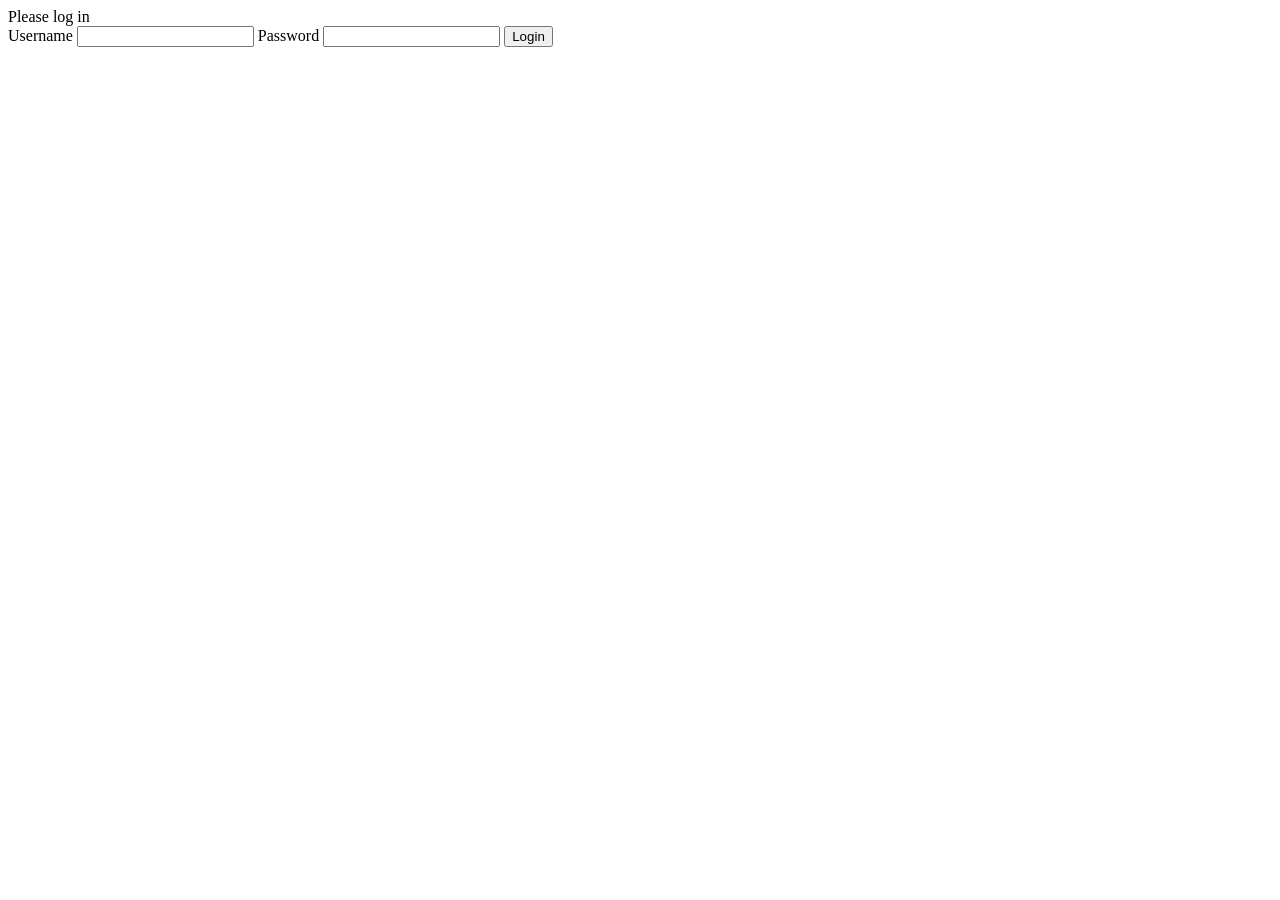
==== wwwroot/admin/index.html @ 3d516cee "Initial Commit" ====
﻿<!DOCTYPE html>
<html>
<head>
    <meta charset="utf-8" />
    <title></title>
</head>
<body>
    <form method="post" action="login">
        Please log in
        <br>

        <label>Username</label>
        <input type="text" name="username">

        <label>Password</label>
        <input type="password" name="password">

        <input type="submit" value="Login">
    </form>
</body>
</html>
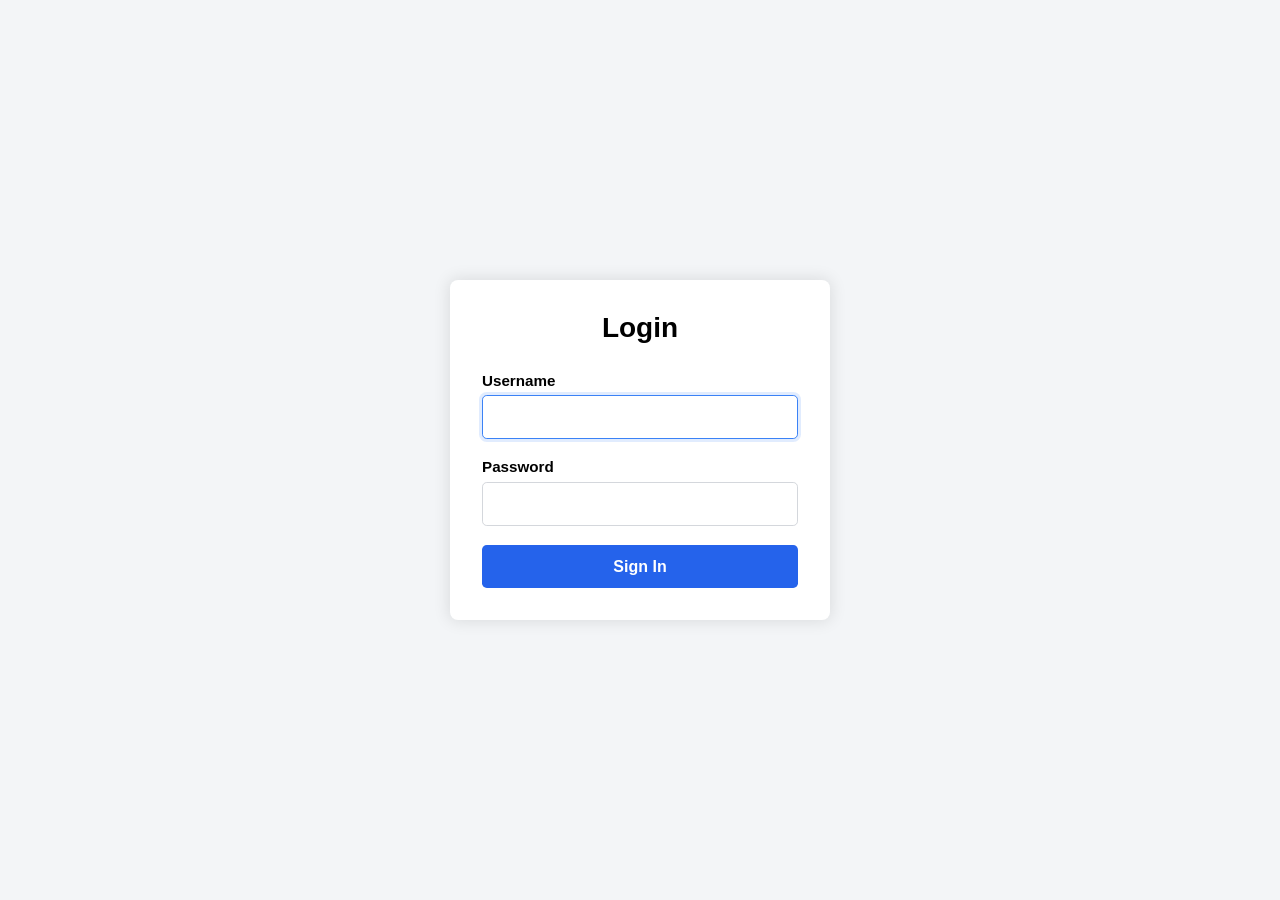
==== commit 29074a08: "Dashboard styling" ====
--- a/wwwroot/admin/index.html
+++ b/wwwroot/admin/index.html
@@ -2,20 +2,36 @@
 <html>
 <head>
     <meta charset="utf-8" />
-    <title></title>
+    <title>LinkyShrinky - Login</title>
+    <link href="style.css" rel="stylesheet" />
 </head>
 <body>
-    <form method="post" action="login">
-        Please log in
-        <br>
+    <div class="login-card">
+        <form method="post" action="login">
+            <h1>Login</h1>
 
-        <label>Username</label>
-        <input type="text" name="username">
+            <div class="error" id="error" style="display: none">
+                Incorrect username or password
+            </div>
 
-        <label>Password</label>
-        <input type="password" name="password">
+            <label for="username">Username</label>
+            <input id="username" type="text" name="username" autocomplete="username" autofocus required>
 
-        <input type="submit" value="Login">
-    </form>
+            <label for="password">Password</label>
+            <input id="password" type="password" name="password" autocomplete="password" required>
+
+            <input type="submit" value="Sign In">
+        </form>
+    </div>
+
+    <script>
+        window.onload = function () {
+            const params = new URLSearchParams(window.location.search);
+
+            if (params.get("error") == 1) {
+                document.getElementById("error").style.display = "block";
+            }
+        }
+    </script>
 </body>
 </html>
--- a/wwwroot/admin/style.css
+++ b/wwwroot/admin/style.css
@@ -0,0 +1,86 @@
+﻿* {
+    box-sizing: border-box;
+}
+
+body {
+    margin: 0;
+    font-family: "Segoe UI", Tahoma, Geneva, Verdana, sans-serif;
+    background: #f3f5f7;
+    display: flex;
+    justify-content: center;
+    align-items: center;
+    min-height: 100vh;
+}
+
+.login-card {
+    width: 100%;
+    max-width: 380px;
+    background: white;
+    padding: 2rem;
+    border-radius: 0.5em;
+    box-shadow: 0px 0px 1em 0.1em rgba(0, 0, 0, .10);
+}
+
+    .login-card h1 {
+        margin-top: 0;
+        margin-bottom: 1.75rem;
+        text-align: center;
+        font-size: 1.75rem;
+        font-weight: 600;
+    }
+
+label {
+    display: block;
+    margin-bottom: .4rem;
+    font-size: .95rem;
+    font-weight: 600;
+}
+
+input[type="text"],
+input[type="password"] {
+    width: 100%;
+    padding: .75rem .9rem;
+    margin-bottom: 1.2rem;
+    border: 1px solid #d4d7dc;
+    border-radius: 0.3em;
+    font-size: 1rem;
+    transition: border-color .15s, box-shadow .15s;
+}
+
+    input[type="text"]:focus,
+    input[type="password"]:focus {
+        outline: none;
+        border-color: #3b82f6;
+        box-shadow: 0 0 0 3px rgba(59,130,246,.15);
+    }
+
+input[type="submit"] {
+    width: 100%;
+    padding: .8rem;
+    border: none;
+    border-radius: 0.3em;
+    background: #2563eb;
+    color: white;
+    font-size: 1rem;
+    font-weight: 600;
+    cursor: pointer;
+    transition: background .15s;
+}
+
+    input[type="submit"]:hover {
+        background: #1d4ed8;
+    }
+
+    input[type="submit"]:active {
+        transform: translateY(1px);
+        box-shadow: 0px 0px 1em 0.1em rgba(0, 0, 0, .10);
+    }
+
+.error {
+    margin-bottom: 1rem;
+    padding: .5rem;
+    border-radius: 0.3em;
+    background: #ffeeee;
+    color: #d01010;
+    border: 1px solid #ffc0c0;
+}
